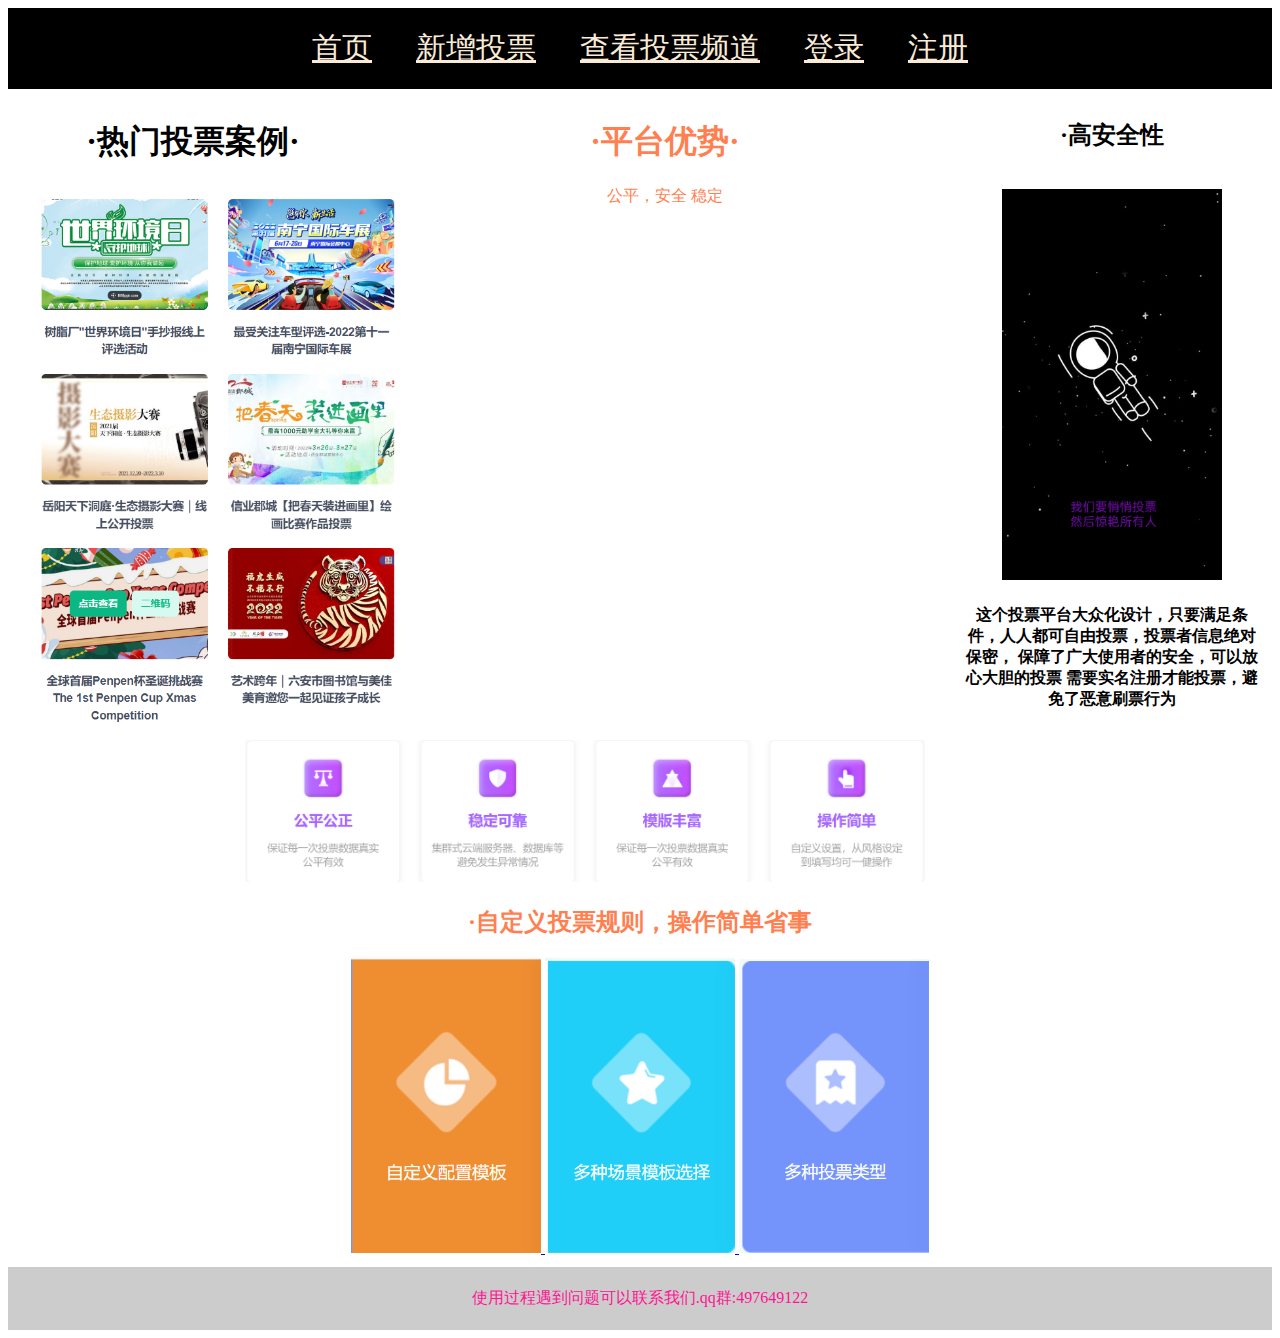
==== frontend/html/index.html @ e2a1cb8d "整合前端" ====
<!DOCTYPE html>
<html lang="en">
<head>
    <meta charset="UTF-8">
    <meta http-equiv="X-UA-Compatible" content="IE=edge">
    <meta name="viewport" content="width=device-width, initial-scale=1.0">
    <title>投票系统</title>
    <style>
        .header{
            background:#ccc;
            padding:0px;
            text-align:center;
        
        }
        .nav{
            background:#000;
            text-align:center;
        }
        .nav a{
            font-size: 30px;
            padding:20px 20px;
            display: inline-block;
            color:antiquewhite;
            
        }
        
        .nav a:hover{
            background:#bbb;
            color:#000;
           
        }
       
      
        .lside{
            width:350px;
            float:left;
             /*左边栏边距*/
             text-align:center;
        }
        .rside{
            width:300px;
            float:right;
             /*右边栏边距*/
             text-align:center;

        }
        .content{
            margin:0px 200px;
            text-align:center;
            color:coral;
    
            /*中间栏加边距*/
        }
        .lside,.rside,.content{
            padding:10px;
             /*导航栏和内容栏的间距*/
        }
        .footer{
            padding:5px;
            background:#ccc;
            color:deeppink;
            text-align:center;/*底部*/
        }
    
    </style>

</head>

<body>

    <div class="main">
    
    <div class="header">
        <!-- <img width="1455" hight="60" src="..\images\图片\IMG_20221027_181832.png" /> -->
    </div>
        <div class="nav">
        <a href="index.html"> 首页</a>
        <a href="管理新添投票.html"> 新增投票</a>               
        <a href="用户投票频道.html"> 查看投票频道</a>
        <a href="用户登录.html">登录</a>
        <a href="用户注册.html">注册</a>
    </div>
    <div class="container">
        <div class="lside">
        <h1>·热门投票案例·</h1>
        <a href="https://www.toutoupiao.com/Vote/56139"target="black"><img width="390" hight="400" src="..\images\图片\IMG_20221027_211150.png" />
        </a>
    </div>
    <div class="rside">
<h2>·高安全性</h2><br>
        <a href="管理增添频道.html"><img   width="220" hight="400" src="..\images\图片\IMG_20221027_215304.jpg" /></a>
    <h4>这个投票平台大众化设计，只要满足条件，人人都可自由投票，投票者信息绝对保密，
        保障了广大使用者的安全，可以放心大胆的投票 需要实名注册才能投票，避免了恶意刷票行为</h4>
    </div>
    <div class="content">
        <h1>·平台优势·</h1>
        <p>公平，安全 稳定</p><br>
        <img width="680" hight="400" src="..\images\图片\_C_L@WMRT7W{_NR~J(})FZL.png" />
        <h2>·自定义投票规则，操作简单省事</h2>
        <a href="用户投票频道.html"target="black"><img width="190" hight="400" src="..\images\图片\J988~0~JJC(_9I{`3(~@WIL.png" />
   
       
        <img width="190" hight="400" src="..\images\图片\B]IX8LM]S7ZBSQDK076OX]T.png" />
        
        <img width="190" hight="400" src="..\images\图片\ULAG)ABCB4@1O`2K]RW2K(9.png" />
       
        </a>
    
    </div>
    </div>
    <div class="footer"> 
        <p>
        使用过程遇到问题可以联系我们.qq群:497649122
        </p>
    </div>
    </div>
</body>
</html>
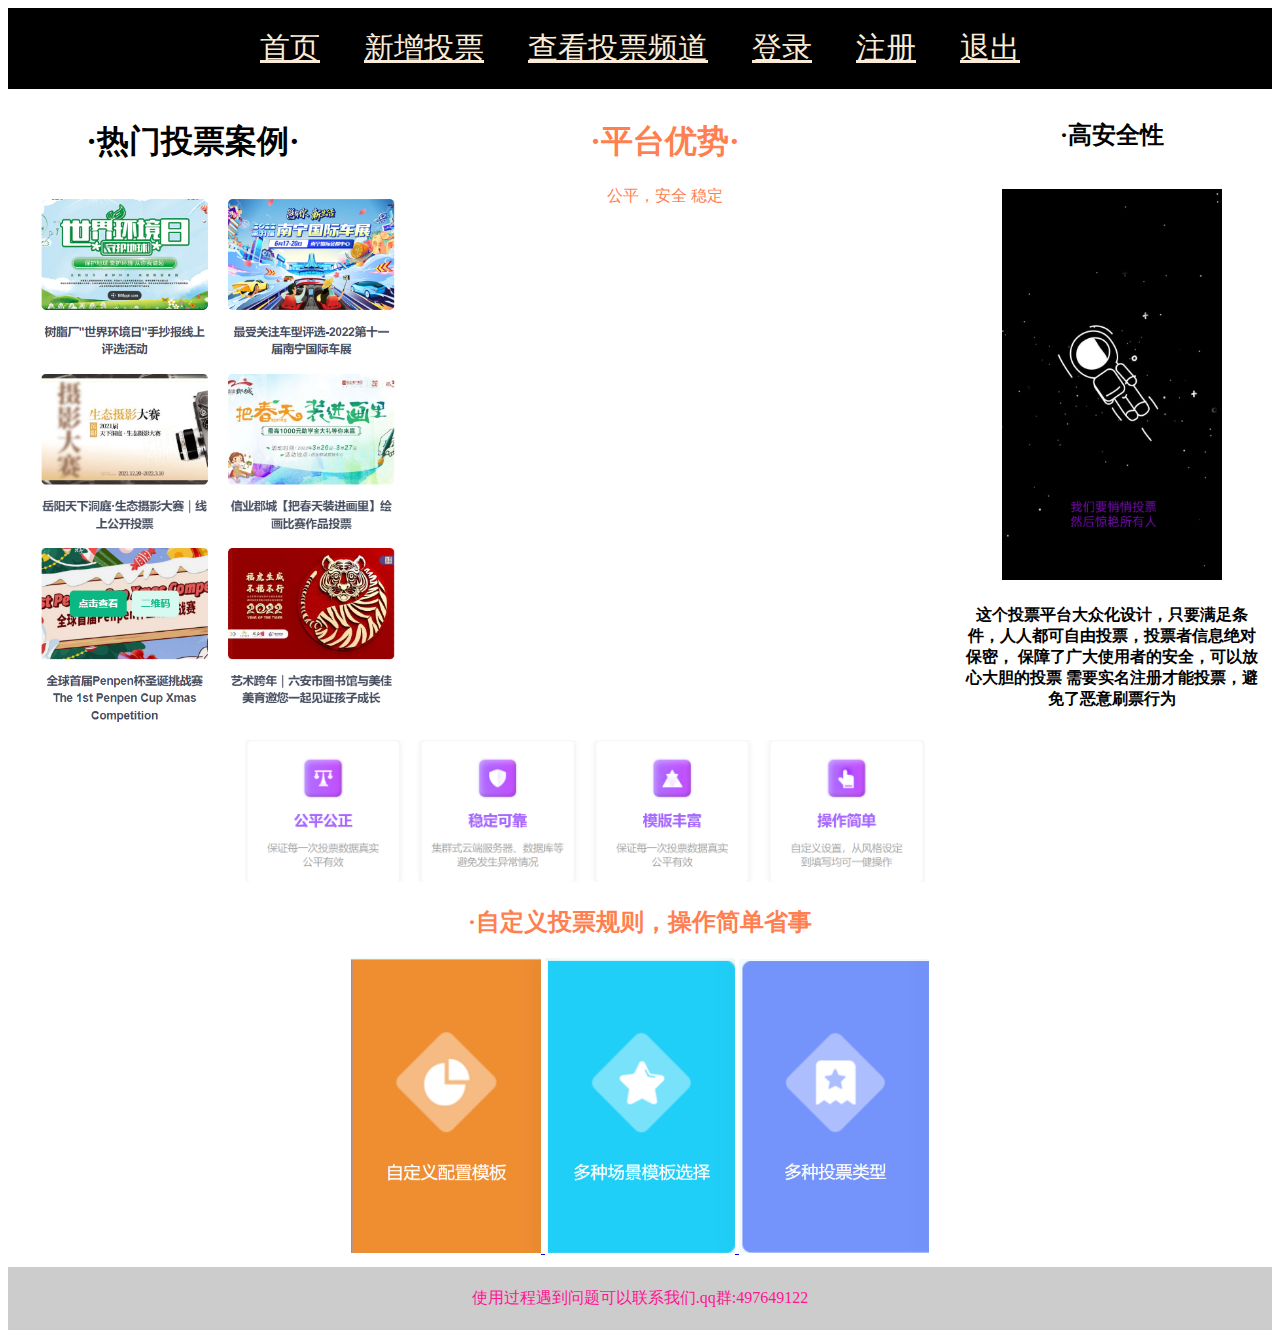
==== commit 23bb394e: "前后端交互基本完成" ====
--- a/frontend/html/index.html
+++ b/frontend/html/index.html
@@ -1,118 +1,160 @@
-<!DOCTYPE html>
-<html lang="en">
-<head>
-    <meta charset="UTF-8">
-    <meta http-equiv="X-UA-Compatible" content="IE=edge">
-    <meta name="viewport" content="width=device-width, initial-scale=1.0">
-    <title>投票系统</title>
-    <style>
-        .header{
-            background:#ccc;
-            padding:0px;
-            text-align:center;
-        
-        }
-        .nav{
-            background:#000;
-            text-align:center;
-        }
-        .nav a{
-            font-size: 30px;
-            padding:20px 20px;
-            display: inline-block;
-            color:antiquewhite;
-            
-        }
-        
-        .nav a:hover{
-            background:#bbb;
-            color:#000;
-           
-        }
-       
-      
-        .lside{
-            width:350px;
-            float:left;
-             /*左边栏边距*/
-             text-align:center;
-        }
-        .rside{
-            width:300px;
-            float:right;
-             /*右边栏边距*/
-             text-align:center;
-
-        }
-        .content{
-            margin:0px 200px;
-            text-align:center;
-            color:coral;
-    
-            /*中间栏加边距*/
-        }
-        .lside,.rside,.content{
-            padding:10px;
-             /*导航栏和内容栏的间距*/
-        }
-        .footer{
-            padding:5px;
-            background:#ccc;
-            color:deeppink;
-            text-align:center;/*底部*/
-        }
-    
-    </style>
-
-</head>
-
-<body>
-
-    <div class="main">
-    
-    <div class="header">
-        <!-- <img width="1455" hight="60" src="..\images\图片\IMG_20221027_181832.png" /> -->
-    </div>
-        <div class="nav">
-        <a href="index.html"> 首页</a>
-        <a href="管理新添投票.html"> 新增投票</a>               
-        <a href="用户投票频道.html"> 查看投票频道</a>
-        <a href="用户登录.html">登录</a>
-        <a href="用户注册.html">注册</a>
-    </div>
-    <div class="container">
-        <div class="lside">
-        <h1>·热门投票案例·</h1>
-        <a href="https://www.toutoupiao.com/Vote/56139"target="black"><img width="390" hight="400" src="..\images\图片\IMG_20221027_211150.png" />
-        </a>
-    </div>
-    <div class="rside">
-<h2>·高安全性</h2><br>
-        <a href="管理增添频道.html"><img   width="220" hight="400" src="..\images\图片\IMG_20221027_215304.jpg" /></a>
-    <h4>这个投票平台大众化设计，只要满足条件，人人都可自由投票，投票者信息绝对保密，
-        保障了广大使用者的安全，可以放心大胆的投票 需要实名注册才能投票，避免了恶意刷票行为</h4>
-    </div>
-    <div class="content">
-        <h1>·平台优势·</h1>
-        <p>公平，安全 稳定</p><br>
-        <img width="680" hight="400" src="..\images\图片\_C_L@WMRT7W{_NR~J(})FZL.png" />
-        <h2>·自定义投票规则，操作简单省事</h2>
-        <a href="用户投票频道.html"target="black"><img width="190" hight="400" src="..\images\图片\J988~0~JJC(_9I{`3(~@WIL.png" />
-   
-       
-        <img width="190" hight="400" src="..\images\图片\B]IX8LM]S7ZBSQDK076OX]T.png" />
-        
-        <img width="190" hight="400" src="..\images\图片\ULAG)ABCB4@1O`2K]RW2K(9.png" />
-       
-        </a>
-    
-    </div>
-    </div>
-    <div class="footer"> 
-        <p>
-        使用过程遇到问题可以联系我们.qq群:497649122
-        </p>
-    </div>
-    </div>
-</body>
+<!DOCTYPE html>
+<html lang="en">
+<head>
+    <meta charset="UTF-8">
+    <meta http-equiv="X-UA-Compatible" content="IE=edge">
+    <meta name="viewport" content="width=device-width, initial-scale=1.0">
+    <title>投票系统</title>
+    <style>
+        .header{
+            background:#ccc;
+            padding:0px;
+            text-align:center;
+        
+        }
+        .nav{
+            background:#000;
+            text-align:center;
+        }
+        .nav a{
+            font-size: 30px;
+            padding:20px 20px;
+            display: inline-block;
+            color:antiquewhite;
+            
+        }
+        
+        .nav a:hover{
+            background:#bbb;
+            color:#000;
+           
+        }
+       
+      
+        .lside{
+            width:350px;
+            float:left;
+             /*左边栏边距*/
+             text-align:center;
+        }
+        .rside{
+            width:300px;
+            float:right;
+             /*右边栏边距*/
+             text-align:center;
+
+        }
+        .content{
+            margin:0px 200px;
+            text-align:center;
+            color:coral;
+    
+            /*中间栏加边距*/
+        }
+        .lside,.rside,.content{
+            padding:10px;
+             /*导航栏和内容栏的间距*/
+        }
+        .footer{
+            padding:5px;
+            background:#ccc;
+            color:deeppink;
+            text-align:center;/*底部*/
+        }
+    
+    </style>
+    <script src="https://cdn.staticfile.org/jquery/1.10.2/jquery.min.js"></script>
+
+</head>
+
+<body>
+
+    <div class="main">
+    
+    <div class="header">
+        <!-- <img width="1455" hight="60" src="..\images\图片\IMG_20221027_181832.png" /> -->
+    </div>
+        <div class="nav">
+        <a href="index.html"> 首页</a>
+        <a href="管理新添投票.html"> 新增投票</a>               
+        <a href="用户投票频道.html"> 查看投票频道</a>
+        <span class="login_and_register">
+        <a href="用户登录.html">登录</a>
+        <a href="用户注册.html">注册</a>
+        </span>
+        <span>
+            <a href="" id="logout">  退出 </a>
+        </span>
+    </div>
+    <div class="container">
+        <div class="lside">
+        <h1>·热门投票案例·</h1>
+        <a href="https://www.toutoupiao.com/Vote/56139"target="black"><img width="390" hight="400" src="..\images\图片\IMG_20221027_211150.png" />
+        </a>
+    </div>
+    <div class="rside">
+<h2>·高安全性</h2><br>
+        <a href="管理增添频道.html"><img   width="220" hight="400" src="..\images\图片\IMG_20221027_215304.jpg" /></a>
+    <h4>这个投票平台大众化设计，只要满足条件，人人都可自由投票，投票者信息绝对保密，
+        保障了广大使用者的安全，可以放心大胆的投票 需要实名注册才能投票，避免了恶意刷票行为</h4>
+    </div>
+    <div class="content">
+        <h1>·平台优势·</h1>
+        <p>公平，安全 稳定</p><br>
+        <img width="680" hight="400" src="..\images\图片\_C_L@WMRT7W{_NR~J(})FZL.png" />
+        <h2>·自定义投票规则，操作简单省事</h2>
+        <a href="用户投票频道.html"target="black"><img width="190" hight="400" src="..\images\图片\J988~0~JJC(_9I{`3(~@WIL.png" />
+   
+       
+        <img width="190" hight="400" src="..\images\图片\B]IX8LM]S7ZBSQDK076OX]T.png" />
+        
+        <img width="190" hight="400" src="..\images\图片\ULAG)ABCB4@1O`2K]RW2K(9.png" />
+       
+        </a>
+    
+    </div>
+    </div>
+    <div class="footer"> 
+        <p>
+        使用过程遇到问题可以联系我们.qq群:497649122
+        </p>
+    </div>
+    </div>
+
+    <script>
+        if(window.localStorage.getItem("token") != null) {
+            $(".login_and_register").hide();
+            $("#logout").show();
+        } else {
+            $(".login_and_register").show();
+            $("#logout").hide();
+        }
+        $("#logout").click(function() {
+            let token = window.localStorage.getItem("token");
+            $.ajax({
+                url: "http://127.0.0.1:3000/user/logout",
+                dataType: "text",
+                type: "GET",
+                // beforeSend: function(request) {
+                //     request.setRequestHeader("token",window.localStorage.getItem("token"));
+                // },
+                headers:{
+                    'Content-Type':'application/json;charset=utf8',
+                    "token": token
+                },
+                success(resp) {
+                    console.log(resp)
+                    console.log("退出成功")
+                },
+                error(resp) {
+                    console.log("failed");
+                    console.log(resp)
+                }
+            })
+            console.log("type" + typeof window.localStorage.getItem("token"));
+            console.log(window.localStorage.getItem("token"))
+            window.localStorage.removeItem("token");
+        })
+    </script>
+</body>
 </html>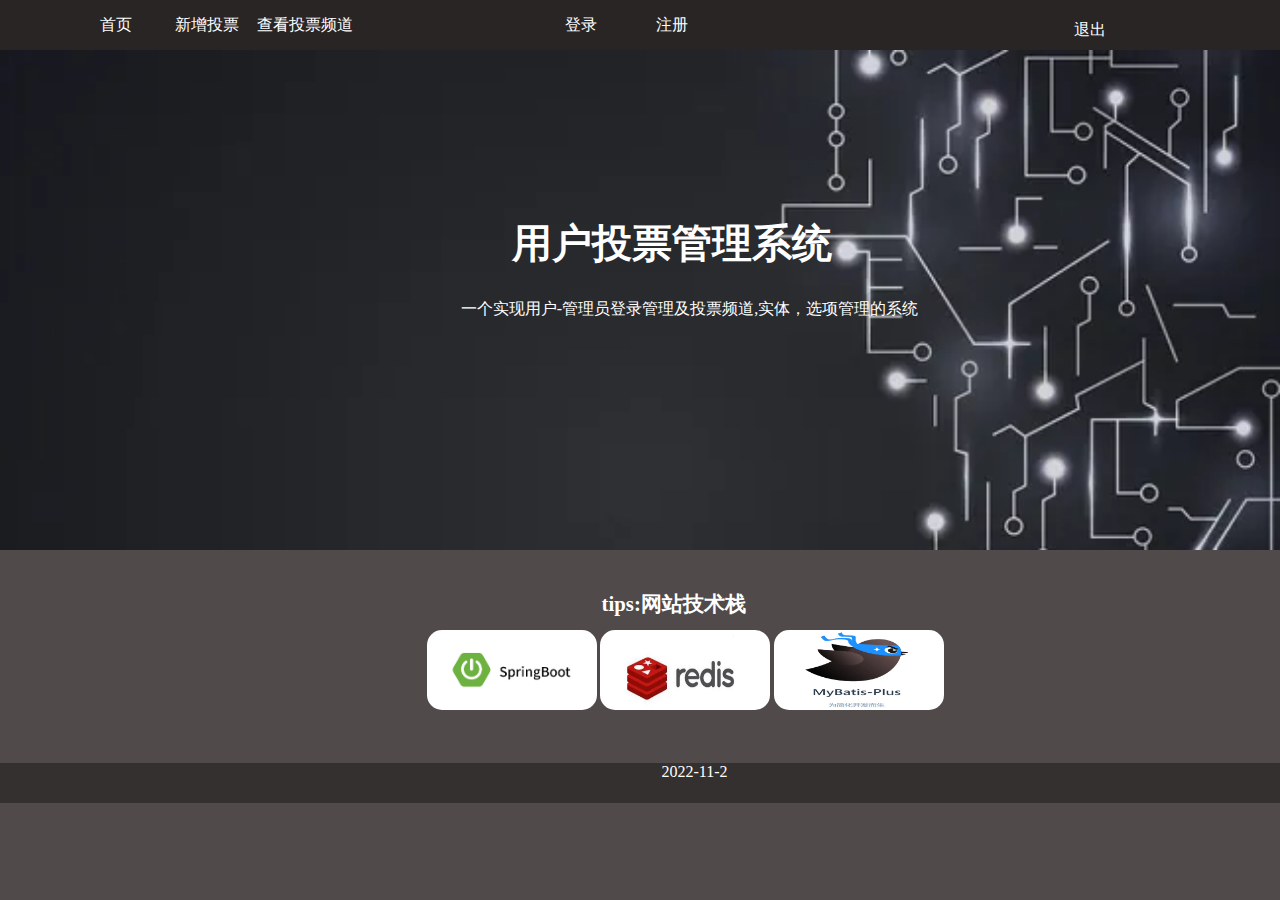
==== commit 02def33f: "final" ====
--- a/frontend/html/index.html
+++ b/frontend/html/index.html
@@ -1,3 +1,4 @@
+
 <!DOCTYPE html>
 <html lang="en">
 <head>
@@ -6,128 +7,260 @@
     <meta name="viewport" content="width=device-width, initial-scale=1.0">
     <title>投票系统</title>
     <style>
-        .header{
-            background:#ccc;
-            padding:0px;
-            text-align:center;
+    .body{
+        width: 100%;
+        height: 100%;
+        margin: 0;
+        background-color: rgb(80, 74, 74);
+
+    }    
+
+        /*顶栏*/
+        .top-bar {
+    width: 100%;
+    height: 50px;
+    margin: 0;
+    display: flex;
+    clear:both;
+    
+}
+    .box-top {
+    width: 100%;
+    min-width: 1350px;
+    background-color: rgb(41, 37, 37);
+   
+    padding: 20px;
+    /*border-bottom-left-radius: 8px;*/
+    /*border-bottom-right-radius: 8px;*/
+}
+
+    .top-ui {
+    width: 100%;
+    min-width: 800px;
+    height: 50px;
+    list-style: none;
+    margin: 0;
+    padding: 0;
+}
+    .top-vote{
+    width:30%;
+    min-width: 40px;  
+    margin:-5px 10px 0 50px;    
+    float: left;
+    }
+    .top-user{
+    width:10%;
+    margin:-5px 10px 0 100px;    
+    float: left;
+    }
+    .top-ui li{
+    width:20%;
+    min-width: 25px;
+    margin:0 5px 0 5px;
+    float: left;
+    text-align: center;
+    display: block;
+}
+    .top-ui a,span{
+        /* 不换行 */
+    white-space:nowrap;
+    color: white;
+    text-decoration: none;
+}
+    .top-ui a:hover{
+    color: white;
+    font-weight: bolder;
+}
+    .top-ui img{
+    height: 40px;
+    margin: 0;
+    padding: 0;
+    display: inline;
+    position: relative;
+    top: -10px;
+}
+
+    .mid{
+     width:100%;
+     height:500px;
+     background-repeat:no-repeat;
+     background-size: 100%,100%;
+     background-image: url('../images/index3.webp');
+     /* margin-left:10% ; */
+     /* background-size: 450px;设置图片大小 */
+     /* background-color: black;    */
+
+}
+    .midtext{
+        padding-top:13% ;
+        padding-left:20% ;
         
-        }
-        .nav{
-            background:#000;
-            text-align:center;
-        }
-        .nav a{
-            font-size: 30px;
-            padding:20px 20px;
-            display: inline-block;
-            color:antiquewhite;
-            
-        }
-        
-        .nav a:hover{
-            background:#bbb;
-            color:#000;
-           
-        }
+
+    }
+    .mid h2{
+        width:50% ;
+        margin: 0 auto;
+        margin-bottom: 28px;
+        font-size: 250%;
+        color: white;
+        text-decoration: none;
+    }
+    .mid span{
+        margin-left: 20%;
+
+    }
+    .source{
+        width: 100%;
+        height: 200px;
+        /* background-color: aqua; */
+
+    }
+    .source_text{
+        height: 40%;
+        /* background-color: black; */
+    }
+    .source_text h3{
+        width:20% ;
+        margin: 0;
+        margin-left:47% ;
+        padding-top: 40px;
+        font-size: 130%;
+        color: white;
+        text-decoration: none;
+    }
+    .source_ul{
+        margin-top: 0;
+        margin-bottom: 0;
+        /* padding-top: 40px; */
+        padding-left: 31%;
+        width: 80%;
+        height: 50%;
+
+    }
+    .source_ul li{
+        width:14%;
+     min-width: 25px;
+     margin:0 0px 0 0px;
+     padding-left:30px;
+     float: left;
+     text-align: center;
+     display: block;
+
+    }
+    .img{
+        width:170px ;
+        height: 80px;
+        /* 圆角 */
+        border-radius: 15px;
+    }
+
+    .bottom{
+    width: 100%;
+    min-width: 1350px;
+    background-color: rgb(52, 48, 48);
+    height:40px ;
+    margin-top:1% ;
+
+    }
+    .bottom_span{
+
+        color: white;
+        padding-left:49% ;
+
+    }
+    .bottom_in{
+        height:30px ;
+    
+    }
+
        
-      
-        .lside{
-            width:350px;
-            float:left;
-             /*左边栏边距*/
-             text-align:center;
-        }
-        .rside{
-            width:300px;
-            float:right;
-             /*右边栏边距*/
-             text-align:center;
-
-        }
-        .content{
-            margin:0px 200px;
-            text-align:center;
-            color:coral;
-    
-            /*中间栏加边距*/
-        }
-        .lside,.rside,.content{
-            padding:10px;
-             /*导航栏和内容栏的间距*/
-        }
-        .footer{
-            padding:5px;
-            background:#ccc;
-            color:deeppink;
-            text-align:center;/*底部*/
-        }
+    
     
     </style>
     <script src="https://cdn.staticfile.org/jquery/1.10.2/jquery.min.js"></script>
 
 </head>
 
-<body>
-
-    <div class="main">
-    
-    <div class="header">
-        <!-- <img width="1455" hight="60" src="..\images\图片\IMG_20221027_181832.png" /> -->
-    </div>
-        <div class="nav">
-        <a href="index.html"> 首页</a>
-        <a href="管理新添投票.html"> 新增投票</a>               
-        <a href="用户投票频道.html"> 查看投票频道</a>
-        <span class="login_and_register">
-        <a href="用户登录.html">登录</a>
-        <a href="用户注册.html">注册</a>
-        </span>
-        <span>
-            <a href="" id="logout">  退出 </a>
-        </span>
-    </div>
-    <div class="container">
-        <div class="lside">
-        <h1>·热门投票案例·</h1>
-        <a href="https://www.toutoupiao.com/Vote/56139"target="black"><img width="390" hight="400" src="..\images\图片\IMG_20221027_211150.png" />
-        </a>
-    </div>
-    <div class="rside">
-<h2>·高安全性</h2><br>
-        <a href="管理增添频道.html"><img   width="220" hight="400" src="..\images\图片\IMG_20221027_215304.jpg" /></a>
-    <h4>这个投票平台大众化设计，只要满足条件，人人都可自由投票，投票者信息绝对保密，
-        保障了广大使用者的安全，可以放心大胆的投票 需要实名注册才能投票，避免了恶意刷票行为</h4>
-    </div>
-    <div class="content">
-        <h1>·平台优势·</h1>
-        <p>公平，安全 稳定</p><br>
-        <img width="680" hight="400" src="..\images\图片\_C_L@WMRT7W{_NR~J(})FZL.png" />
-        <h2>·自定义投票规则，操作简单省事</h2>
-        <a href="用户投票频道.html"target="black"><img width="190" hight="400" src="..\images\图片\J988~0~JJC(_9I{`3(~@WIL.png" />
-   
-       
-        <img width="190" hight="400" src="..\images\图片\B]IX8LM]S7ZBSQDK076OX]T.png" />
+<body class="body">
+        <div class="top-bar">
+        <div class="box-top">
+            <ul class="top-ui">
+            <div class="top-vote">
+                <li>
+                    <a href="index.html"> 首页</a>
+                </li>
+                <li id="add_new_vote">
+                    <a  href="管理新添投票.html"> 新增投票</a>  
+                </li>  
+                <li>
+                    <a href="用户投票频道.html"> 查看投票频道</a>
+                </li>
+            </div c>
+            <div class="top-vote">
+                <span class="login_and_register">
+                <li>           
+                    <a href="用户登录.html">登录</a>
+                </li>
+                <li>              
+                    <a href="用户注册.html">注册</a>
+                </li></span>
+                
+            </div>    
+            <div class="top-user" >
+                <li><span id="username"></span></li>
+            </div> 
+            <span id="logout">
+                <li>
+                    <a href="" id="logout" >  退出 </a>
+                </li>
+            </span>   
+            </div>    
+            </ul>
+        </div>
+    </div>
+    <div class="mid">
+        <div class="midtext">
+            <h2 >用户投票管理系统</h2>
+            <span>一个实现用户-管理员登录管理及投票频道,实体，选项管理的系统</span>
+        </div>    
         
-        <img width="190" hight="400" src="..\images\图片\ULAG)ABCB4@1O`2K]RW2K(9.png" />
-       
-        </a>
-    
-    </div>
-    </div>
-    <div class="footer"> 
-        <p>
-        使用过程遇到问题可以联系我们.qq群:497649122
-        </p>
-    </div>
-    </div>
-
-    <script>
+    </div>
+    <div class="source">
+        <div class="source_text">
+            <h3>tips:网站技术栈</h3>
+        </div>
+        <ul class="source_ul">
+            <li><a href="https://springboot.io/"><img src="../images/springboot.webp" class="img"></a></li>
+            <li><a href="https://www.redis.net.cn/"><img src="../images/redis.jpg"  class="img"></a></li>
+            <li><a href="https://baomidou.com/"><img src="../images/mybatisplus.webp" class="img"></a></li>
+        </ul>
+
+    </div>
+    <div class="bottom">
+        <div class="bottom_in">
+            <span class="bottom_span">2022-11-2</span>
+        </div>
+        
+    </div>
+
+     <script>
         if(window.localStorage.getItem("token") != null) {
+            $("#username").text("欢迎:" + window.localStorage.getItem("username"));
             $(".login_and_register").hide();
             $("#logout").show();
+            delete_delete()
         } else {
             $(".login_and_register").show();
             $("#logout").hide();
+            delete_delete()
+        }
+
+        function delete_delete() {
+            if(window.localStorage.getItem("isAdmin") != "true")
+            {
+                $("#add_new_vote").hide();
+            }
+            console.log(window.localStorage.getItem("isAdmin"))
         }
         $("#logout").click(function() {
             let token = window.localStorage.getItem("token");
@@ -157,4 +290,6 @@
         })
     </script>
 </body>
-</html>+   
+
+   